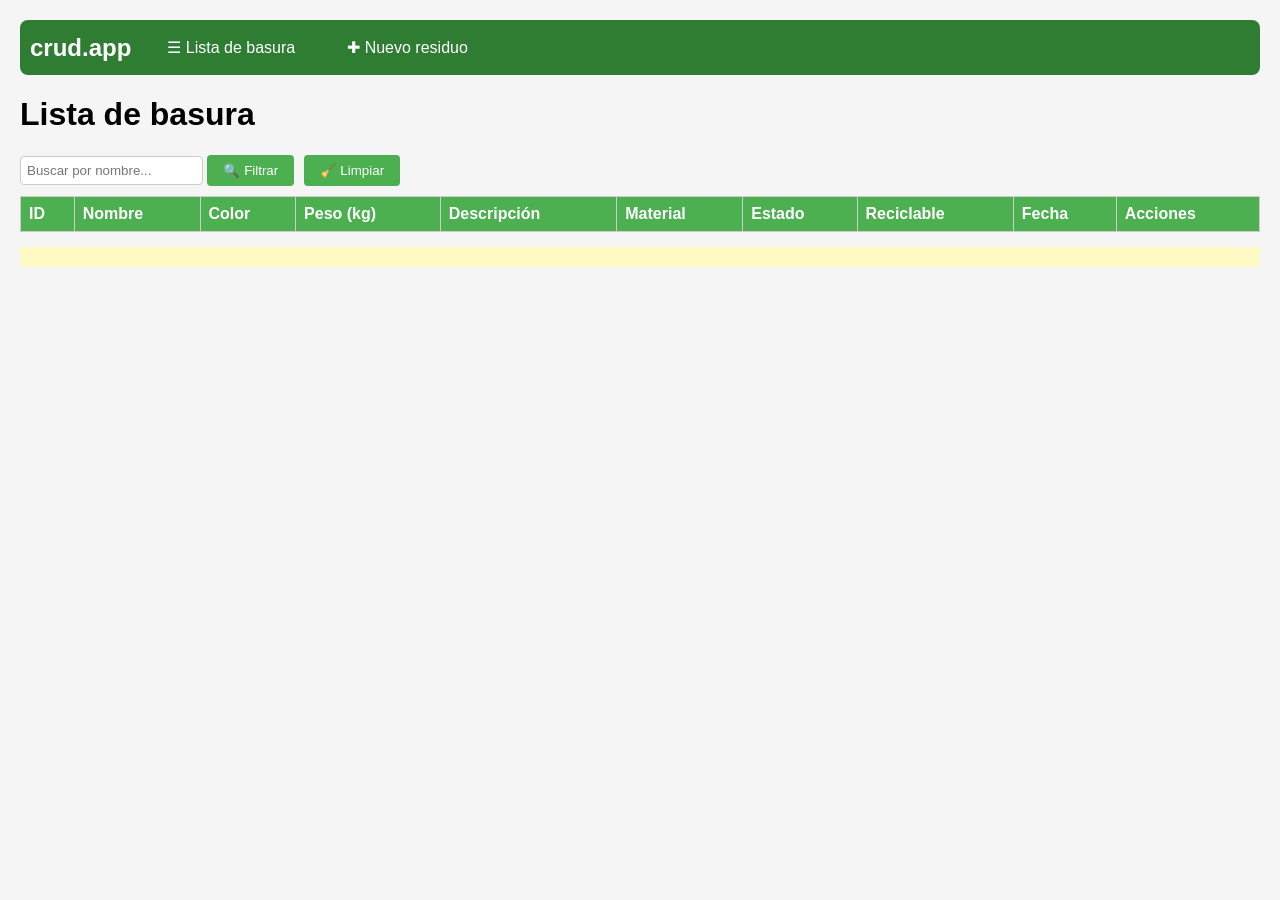
==== fuentes/index.html @ ec2d8729 "Añadir index.html con dos vistas, modelo basura.js y estilos CSS" ====
<!DOCTYPE html>
<html lang="es">
<head>
    <meta charset="UTF-8">
    <meta name="viewport" content="width=device-width, initial-scale=1.0">
    <title>CRUD Basura · ODS 13</title>
    <!-- Enlazamos vuestro archivo CSS externo -->
    <link rel="stylesheet" href="styles.css">
</head>
<body>

<!-- ==================== VISTA 1: MENÚ DE NAVEGACIÓN ==================== -->
<nav>
    <div class="nav-brand">crud<span>.app</span></div>
    <ul class="nav-links">
        <li><button id="btnMostrarLista">☰ Lista de basura</button></li>
        <li><button id="btnMostrarFormulario">✚ Nuevo residuo</button></li>
    </ul>
</nav>

<!-- ==================== VISTA 2: LISTADO DE ENTIDADES ==================== -->
<div id="vistaListado">
    <main>
        <h1>Lista de basura</h1>
        <!-- Filtro de búsqueda sencillo -->
        <div>
            <input type="text" id="filtroNombre" placeholder="Buscar por nombre...">
            <button id="btnFiltrar">🔍 Filtrar</button>
            <button id="btnLimpiarFiltro">🧹 Limpiar</button>
        </div>
        
        <!-- Tabla de residuos -->
        <table border="1">
            <thead>
                <tr>
                    <th>ID</th>
                    <th>Nombre</th>
                    <th>Color</th>
                    <th>Peso (kg)</th>
                    <th>Descripción</th>
                    <th>Material</th>
                    <th>Estado</th>
                    <th>Reciclable</th>
                    <th>Fecha</th>
                    <th>Acciones</th>
                </tr>
            </thead>
            <tbody id="lista-body">
                <!-- Se llenará con JavaScript -->
            </tbody>
        </table>
    </main>
</div>

<!-- ==================== VISTA 3: FORMULARIO (oculta al inicio) ==================== -->
<div id="vistaFormulario" class="vista-oculta">
    <main>
        <h1 id="tituloFormulario">Formulario de basura (Nuevo)</h1>
        <form id="form-basura">
            <input type="hidden" id="basuraId" name="id" value="">
            
            <div class="campo">
                <label for="nombre">Nombre de la basura:</label>
                <input id="nombre" name="nombre" type="text" placeholder="Ej. cable, tapa, trozo" required>
            </div>
            <div class="campo">
                <label for="colorBasura">Color de la basura:</label>
                <input id="colorBasura" name="colorBasura" type="text" placeholder="Ej. rojo, verde, gris" required>
            </div>
            <div class="campo">
                <label for="pesoBasura">Peso de la basura (kg):</label>
                <input id="pesoBasura" name="pesoBasura" type="number" min="0" step="0.01" placeholder="0.00" required>
            </div>
            <div class="campo">
                <label for="material">Material o tipo:</label>
                <select id="material" name="material" required>
                    <option value="">Elige un material</option>
                    <option value="oro">Oro</option>
                    <option value="plata">Plata</option>
                    <option value="cobre">Cobre</option>
                    <option value="aluminio">Aluminio</option>
                    <option value="hierro">Hierro</option>
                    <option value="plastico">Plástico</option>
                    <option value="vidrio">Vidrio</option>
                    <option value="papel">Papel</option>
                </select>
            </div>
            <div class="campo">
                <label for="descripcion">Descripción:</label>
                <textarea id="descripcion" name="descripcion" rows="4" placeholder="Describe el estado o detalles" required></textarea>
            </div>
            <div class="campo">
                <label>Estado:</label>
                <label><input type="radio" name="estado" value="nuevo" required> Nuevo</label>
                <label><input type="radio" name="estado" value="usado"> Usado</label>
                <label><input type="radio" name="estado" value="rotura"> Roto</label>
            </div>
            <div class="campo">
                <label><input id="reciclable" name="reciclable" type="checkbox"> Reciclable ♻️</label>
            </div>
            <div class="campo">
                <label for="fecha">Fecha de recogida:</label>
                <input id="fecha" name="fecha" type="date" required>
            </div>
            <input type="hidden" name="origen" value="formulario-basura">
            <button type="submit">💾 Guardar</button>
            <button type="button" id="btnCancelar">❌ Cancelar</button>
        </form>
    </main>
</div>

<!-- Zona para mensajes de éxito/error -->
<div id="mensaje"></div>

<!-- Enlazamos los archivos JavaScript (los crearemos después) -->
<script src="js/modelos/basura.js"></script>
<script src="js/app.js"></script>
</body>
</html>
---- fuentes/styles.css ----
/* Estilos básicos para el CRUD de Basura - ODS 13 */

body {
    font-family: Arial, sans-serif;
    margin: 20px;
    background-color: #f5f5f5;
}

nav {
    background-color: #2e7d32;
    padding: 10px;
    border-radius: 8px;
    margin-bottom: 20px;
    display: flex;
    align-items: center;
    gap: 20px;
}

.nav-brand {
    color: white;
    font-weight: bold;
    font-size: 1.5rem;
}

.nav-links {
    list-style: none;
    display: flex;
    gap: 15px;
    margin: 0;
    padding: 0;
}

.nav-links button {
    background: none;
    border: none;
    color: white;
    font-size: 1rem;
    cursor: pointer;
    padding: 8px 16px;
    border-radius: 4px;
}

.nav-links button:hover {
    background-color: #1b5e20;
}

/* Clase para ocultar vistas */
.vista-oculta {
    display: none !important;
}

/* Estilos para tablas */
table {
    width: 100%;
    border-collapse: collapse;
    background: white;
    margin-top: 10px;
}

th, td {
    border: 1px solid #ccc;
    padding: 8px;
    text-align: left;
}

th {
    background-color: #4caf50;
    color: white;
}

/* Estilos para formularios */
.campo {
    margin-bottom: 15px;
}

label {
    display: inline-block;
    margin-right: 10px;
}

input, select, textarea {
    padding: 6px;
    border: 1px solid #ccc;
    border-radius: 4px;
}

button {
    padding: 8px 16px;
    background-color: #4caf50;
    color: white;
    border: none;
    border-radius: 4px;
    cursor: pointer;
    margin-right: 5px;
}

button.eliminar {
    background-color: #f44336;
}

button.editar {
    background-color: #ff9800;
    color: black;
}

#mensaje {
    margin-top: 15px;
    padding: 10px;
    border-radius: 4px;
    background-color: #fff9c4;
}
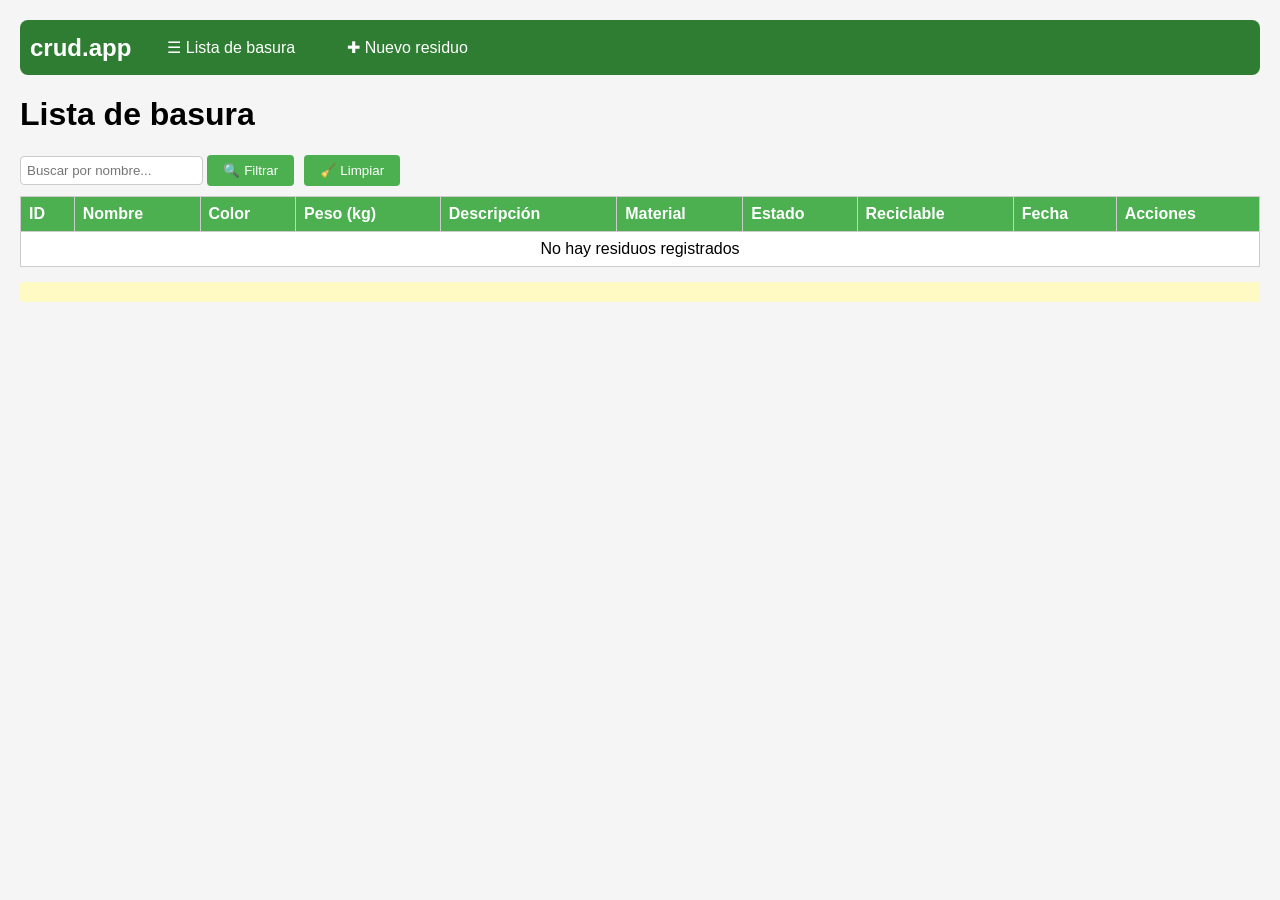
==== commit bee0993c: "CRUD completo con ODS 13, dos vistas y localStorage" ====
--- a/fuentes/index.html
+++ b/fuentes/index.html
@@ -114,6 +114,6 @@
 
 <!-- Enlazamos los archivos JavaScript (los crearemos después) -->
 <script src="js/modelos/basura.js"></script>
-<script src="js/app.js"></script>
+<script src="js/modelos/app.js"></script>
 </body>
 </html>
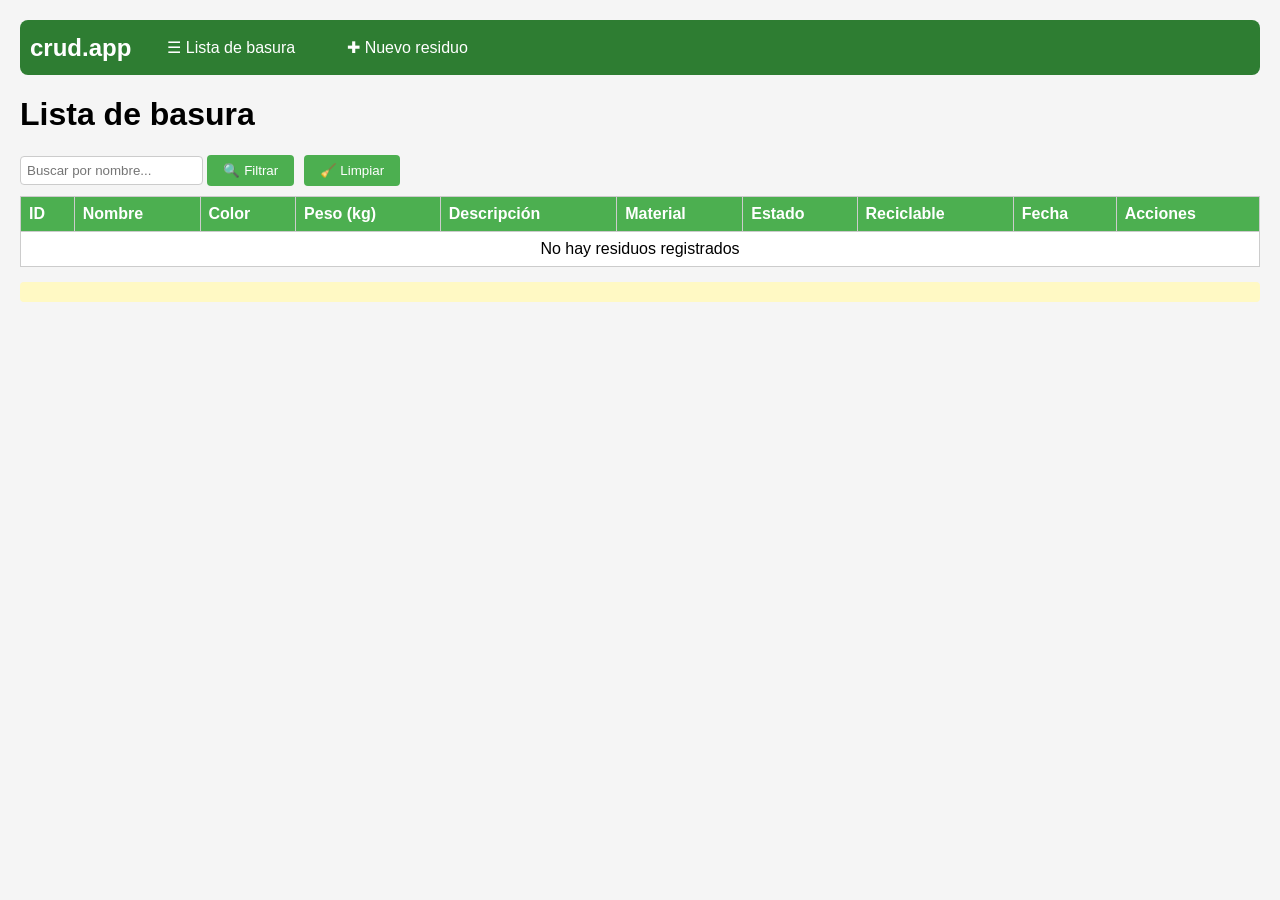
==== commit b24c7de1: "Completo ODS" ====
--- a/fuentes/index.html
+++ b/fuentes/index.html
@@ -114,6 +114,6 @@
 
 <!-- Enlazamos los archivos JavaScript (los crearemos después) -->
 <script src="js/modelos/basura.js"></script>
-<script src="js/modelos/app.js"></script>
+<script src="js/app.js"></script>
 </body>
 </html>
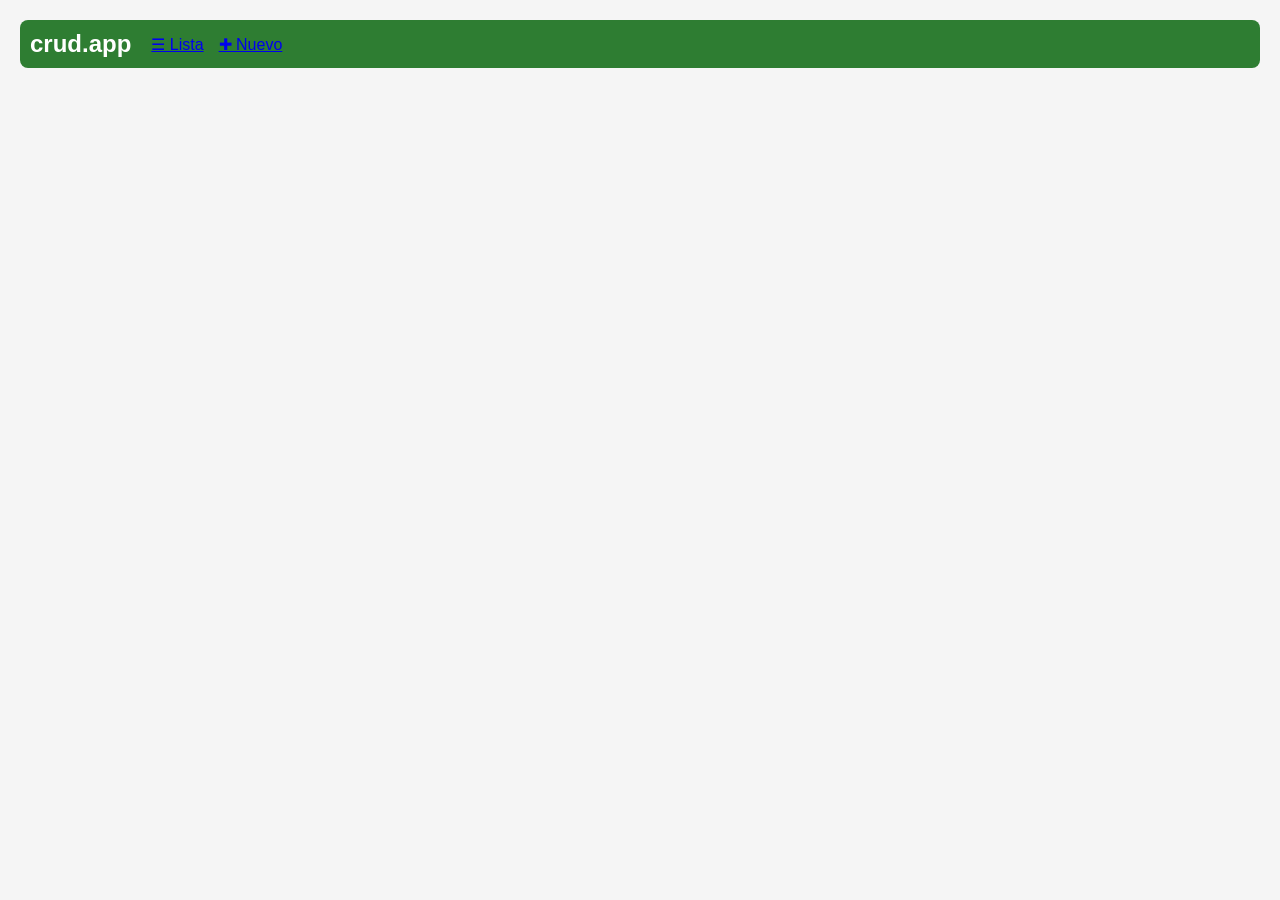
==== commit fae7f127: "CambiosMoodle" ====
--- a/fuentes/index.html
+++ b/fuentes/index.html
@@ -1,119 +1,30 @@
 <!DOCTYPE html>
 <html lang="es">
 <head>
-    <meta charset="UTF-8">
-    <meta name="viewport" content="width=device-width, initial-scale=1.0">
-    <title>CRUD Basura · ODS 13</title>
-    <!-- Enlazamos vuestro archivo CSS externo -->
-    <link rel="stylesheet" href="styles.css">
+  <meta charset="UTF-8" />
+  <meta name="viewport" content="width=device-width, initial-scale=1.0" />
+  <title>Menú-Delta</title>
+  <link href="https://fonts.googleapis.com/css2?family=JetBrains+Mono:wght@400;700&family=Sora:wght@300;600;800&display=swap" rel="stylesheet" />
+  <link rel="stylesheet" href="styles.css" />
 </head>
 <body>
 
-<!-- ==================== VISTA 1: MENÚ DE NAVEGACIÓN ==================== -->
 <nav>
-    <div class="nav-brand">crud<span>.app</span></div>
-    <ul class="nav-links">
-        <li><button id="btnMostrarLista">☰ Lista de basura</button></li>
-        <li><button id="btnMostrarFormulario">✚ Nuevo residuo</button></li>
-    </ul>
+  <div class="nav-brand">crud<span>.app</span></div>
+
+  <ul class="nav-links">
+    <li>
+      <a href="lista.html">
+        ☰ Lista
+      </a>
+    </li>
+    <li>
+      <a href="formulario.html">
+        ✚ Nuevo
+      </a>
+    </li>
+  </ul>
 </nav>
 
-<!-- ==================== VISTA 2: LISTADO DE ENTIDADES ==================== -->
-<div id="vistaListado">
-    <main>
-        <h1>Lista de basura</h1>
-        <!-- Filtro de búsqueda sencillo -->
-        <div>
-            <input type="text" id="filtroNombre" placeholder="Buscar por nombre...">
-            <button id="btnFiltrar">🔍 Filtrar</button>
-            <button id="btnLimpiarFiltro">🧹 Limpiar</button>
-        </div>
-        
-        <!-- Tabla de residuos -->
-        <table border="1">
-            <thead>
-                <tr>
-                    <th>ID</th>
-                    <th>Nombre</th>
-                    <th>Color</th>
-                    <th>Peso (kg)</th>
-                    <th>Descripción</th>
-                    <th>Material</th>
-                    <th>Estado</th>
-                    <th>Reciclable</th>
-                    <th>Fecha</th>
-                    <th>Acciones</th>
-                </tr>
-            </thead>
-            <tbody id="lista-body">
-                <!-- Se llenará con JavaScript -->
-            </tbody>
-        </table>
-    </main>
-</div>
-
-<!-- ==================== VISTA 3: FORMULARIO (oculta al inicio) ==================== -->
-<div id="vistaFormulario" class="vista-oculta">
-    <main>
-        <h1 id="tituloFormulario">Formulario de basura (Nuevo)</h1>
-        <form id="form-basura">
-            <input type="hidden" id="basuraId" name="id" value="">
-            
-            <div class="campo">
-                <label for="nombre">Nombre de la basura:</label>
-                <input id="nombre" name="nombre" type="text" placeholder="Ej. cable, tapa, trozo" required>
-            </div>
-            <div class="campo">
-                <label for="colorBasura">Color de la basura:</label>
-                <input id="colorBasura" name="colorBasura" type="text" placeholder="Ej. rojo, verde, gris" required>
-            </div>
-            <div class="campo">
-                <label for="pesoBasura">Peso de la basura (kg):</label>
-                <input id="pesoBasura" name="pesoBasura" type="number" min="0" step="0.01" placeholder="0.00" required>
-            </div>
-            <div class="campo">
-                <label for="material">Material o tipo:</label>
-                <select id="material" name="material" required>
-                    <option value="">Elige un material</option>
-                    <option value="oro">Oro</option>
-                    <option value="plata">Plata</option>
-                    <option value="cobre">Cobre</option>
-                    <option value="aluminio">Aluminio</option>
-                    <option value="hierro">Hierro</option>
-                    <option value="plastico">Plástico</option>
-                    <option value="vidrio">Vidrio</option>
-                    <option value="papel">Papel</option>
-                </select>
-            </div>
-            <div class="campo">
-                <label for="descripcion">Descripción:</label>
-                <textarea id="descripcion" name="descripcion" rows="4" placeholder="Describe el estado o detalles" required></textarea>
-            </div>
-            <div class="campo">
-                <label>Estado:</label>
-                <label><input type="radio" name="estado" value="nuevo" required> Nuevo</label>
-                <label><input type="radio" name="estado" value="usado"> Usado</label>
-                <label><input type="radio" name="estado" value="rotura"> Roto</label>
-            </div>
-            <div class="campo">
-                <label><input id="reciclable" name="reciclable" type="checkbox"> Reciclable ♻️</label>
-            </div>
-            <div class="campo">
-                <label for="fecha">Fecha de recogida:</label>
-                <input id="fecha" name="fecha" type="date" required>
-            </div>
-            <input type="hidden" name="origen" value="formulario-basura">
-            <button type="submit">💾 Guardar</button>
-            <button type="button" id="btnCancelar">❌ Cancelar</button>
-        </form>
-    </main>
-</div>
-
-<!-- Zona para mensajes de éxito/error -->
-<div id="mensaje"></div>
-
-<!-- Enlazamos los archivos JavaScript (los crearemos después) -->
-<script src="js/modelos/basura.js"></script>
-<script src="js/app.js"></script>
 </body>
 </html>
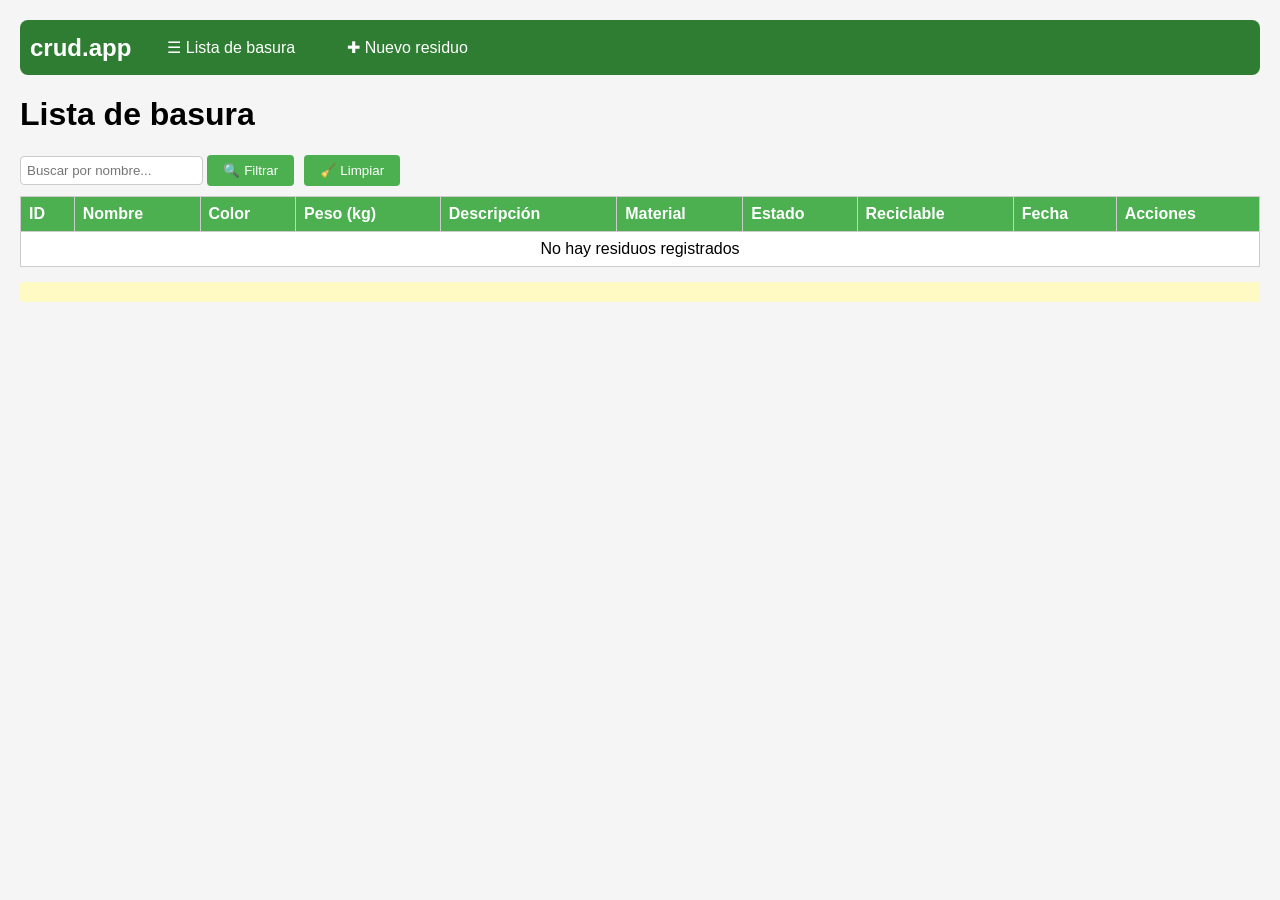
==== commit c9493a0b: "Remove emojis from submit and cancel buttons" ====
--- a/fuentes/index.html
+++ b/fuentes/index.html
@@ -1,30 +1,119 @@
 <!DOCTYPE html>
 <html lang="es">
 <head>
-  <meta charset="UTF-8" />
-  <meta name="viewport" content="width=device-width, initial-scale=1.0" />
-  <title>Menú-Delta</title>
-  <link href="https://fonts.googleapis.com/css2?family=JetBrains+Mono:wght@400;700&family=Sora:wght@300;600;800&display=swap" rel="stylesheet" />
-  <link rel="stylesheet" href="styles.css" />
+    <meta charset="UTF-8">
+    <meta name="viewport" content="width=device-width, initial-scale=1.0">
+    <title>CRUD Basura · ODS 13</title>
+    <!-- Enlazamos vuestro archivo CSS externo -->
+    <link rel="stylesheet" href="styles.css">
 </head>
 <body>
 
+<!-- ==================== VISTA 1: MENÚ DE NAVEGACIÓN ==================== -->
 <nav>
-  <div class="nav-brand">crud<span>.app</span></div>
-
-  <ul class="nav-links">
-    <li>
-      <a href="lista.html">
-        ☰ Lista
-      </a>
-    </li>
-    <li>
-      <a href="formulario.html">
-        ✚ Nuevo
-      </a>
-    </li>
-  </ul>
+    <div class="nav-brand">crud<span>.app</span></div>
+    <ul class="nav-links">
+        <li><button id="btnMostrarLista">☰ Lista de basura</button></li>
+        <li><button id="btnMostrarFormulario">✚ Nuevo residuo</button></li>
+    </ul>
 </nav>
 
+<!-- ==================== VISTA 2: LISTADO DE ENTIDADES ==================== -->
+<div id="vistaListado">
+    <main>
+        <h1>Lista de basura</h1>
+        <!-- Filtro de búsqueda sencillo -->
+        <div>
+            <input type="text" id="filtroNombre" placeholder="Buscar por nombre...">
+            <button id="btnFiltrar">🔍 Filtrar</button>
+            <button id="btnLimpiarFiltro">🧹 Limpiar</button>
+        </div>
+        
+        <!-- Tabla de residuos -->
+        <table border="1">
+            <thead>
+                <tr>
+                    <th>ID</th>
+                    <th>Nombre</th>
+                    <th>Color</th>
+                    <th>Peso (kg)</th>
+                    <th>Descripción</th>
+                    <th>Material</th>
+                    <th>Estado</th>
+                    <th>Reciclable</th>
+                    <th>Fecha</th>
+                    <th>Acciones</th>
+                </tr>
+            </thead>
+            <tbody id="lista-body">
+                <!-- Se llenará con JavaScript -->
+            </tbody>
+        </table>
+    </main>
+</div>
+
+<!-- ==================== VISTA 3: FORMULARIO (oculta al inicio) ==================== -->
+<div id="vistaFormulario" class="vista-oculta">
+    <main>
+        <h1 id="tituloFormulario">Formulario de basura (Nuevo)</h1>
+        <form id="form-basura">
+            <input type="hidden" id="basuraId" name="id" value="">
+            
+            <div class="campo">
+                <label for="nombre">Nombre de la basura:</label>
+                <input id="nombre" name="nombre" type="text" placeholder="Ej. cable, tapa, trozo" required>
+            </div>
+            <div class="campo">
+                <label for="colorBasura">Color de la basura:</label>
+                <input id="colorBasura" name="colorBasura" type="text" placeholder="Ej. rojo, verde, gris" required>
+            </div>
+            <div class="campo">
+                <label for="pesoBasura">Peso de la basura (kg):</label>
+                <input id="pesoBasura" name="pesoBasura" type="number" min="0" step="0.01" placeholder="0.00" required>
+            </div>
+            <div class="campo">
+                <label for="material">Material o tipo:</label>
+                <select id="material" name="material" required>
+                    <option value="">Elige un material</option>
+                    <option value="oro">Oro</option>
+                    <option value="plata">Plata</option>
+                    <option value="cobre">Cobre</option>
+                    <option value="aluminio">Aluminio</option>
+                    <option value="hierro">Hierro</option>
+                    <option value="plastico">Plástico</option>
+                    <option value="vidrio">Vidrio</option>
+                    <option value="papel">Papel</option>
+                </select>
+            </div>
+            <div class="campo">
+                <label for="descripcion">Descripción:</label>
+                <textarea id="descripcion" name="descripcion" rows="4" placeholder="Describe el estado o detalles" required></textarea>
+            </div>
+            <div class="campo">
+                <label>Estado:</label>
+                <label><input type="radio" name="estado" value="nuevo" required> Nuevo</label>
+                <label><input type="radio" name="estado" value="usado"> Usado</label>
+                <label><input type="radio" name="estado" value="rotura"> Roto</label>
+            </div>
+            <div class="campo">
+                <label><input id="reciclable" name="reciclable" type="checkbox"> Reciclable ♻️</label>
+            </div>
+            <div class="campo">
+                <label for="fecha">Fecha de recogida:</label>
+                <input id="fecha" name="fecha" type="date" required>
+            </div>
+            <input type="hidden" name="origen" value="formulario-basura">
+            <button type="submit"> Guardar</button>
+            <button type="button" id="btnCancelar"> Cancelar</button>
+        </form>
+    </main>
+</div>
+
+<!-- Zona para mensajes de éxito/error -->
+<div id="mensaje"></div>
+
+<!-- Enlazamos los archivos JavaScript (los crearemos después) -->
+<script src="js/modelos/basura.js"></script>
+<script src="js/app.js"></script>
 </body>
-</html>+</html>
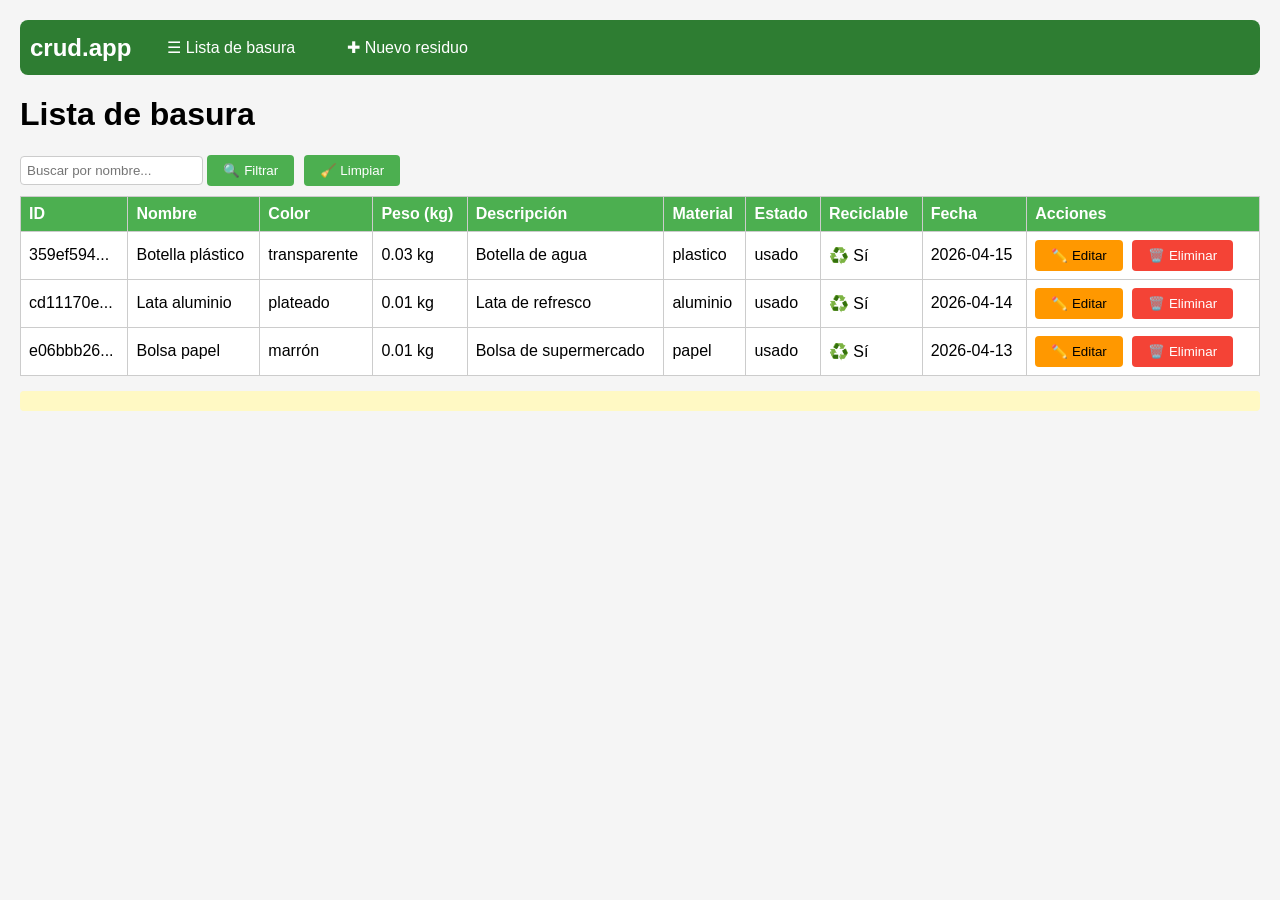
==== commit b8a97a55: "proyecto limpio" ====
--- a/fuentes/index.html
+++ b/fuentes/index.html
@@ -4,12 +4,10 @@
     <meta charset="UTF-8">
     <meta name="viewport" content="width=device-width, initial-scale=1.0">
     <title>CRUD Basura · ODS 13</title>
-    <!-- Enlazamos vuestro archivo CSS externo -->
     <link rel="stylesheet" href="styles.css">
 </head>
 <body>
 
-<!-- ==================== VISTA 1: MENÚ DE NAVEGACIÓN ==================== -->
 <nav>
     <div class="nav-brand">crud<span>.app</span></div>
     <ul class="nav-links">
@@ -18,18 +16,14 @@
     </ul>
 </nav>
 
-<!-- ==================== VISTA 2: LISTADO DE ENTIDADES ==================== -->
 <div id="vistaListado">
     <main>
         <h1>Lista de basura</h1>
-        <!-- Filtro de búsqueda sencillo -->
         <div>
             <input type="text" id="filtroNombre" placeholder="Buscar por nombre...">
             <button id="btnFiltrar">🔍 Filtrar</button>
             <button id="btnLimpiarFiltro">🧹 Limpiar</button>
         </div>
-        
-        <!-- Tabla de residuos -->
         <table border="1">
             <thead>
                 <tr>
@@ -45,20 +39,17 @@
                     <th>Acciones</th>
                 </tr>
             </thead>
-            <tbody id="lista-body">
-                <!-- Se llenará con JavaScript -->
-            </tbody>
+            <tbody id="lista-body"></tbody>
         </table>
     </main>
 </div>
 
-<!-- ==================== VISTA 3: FORMULARIO (oculta al inicio) ==================== -->
 <div id="vistaFormulario" class="vista-oculta">
     <main>
         <h1 id="tituloFormulario">Formulario de basura (Nuevo)</h1>
         <form id="form-basura">
             <input type="hidden" id="basuraId" name="id" value="">
-            
+
             <div class="campo">
                 <label for="nombre">Nombre de la basura:</label>
                 <input id="nombre" name="nombre" type="text" placeholder="Ej. cable, tapa, trozo" required>
@@ -103,17 +94,17 @@
                 <input id="fecha" name="fecha" type="date" required>
             </div>
             <input type="hidden" name="origen" value="formulario-basura">
-            <button type="submit"> Guardar</button>
-            <button type="button" id="btnCancelar"> Cancelar</button>
+            <button type="submit">💾 Guardar</button>
+            <button type="button" id="btnCancelar">❌ Cancelar</button>
         </form>
     </main>
 </div>
 
-<!-- Zona para mensajes de éxito/error -->
 <div id="mensaje"></div>
 
-<!-- Enlazamos los archivos JavaScript (los crearemos después) -->
 <script src="js/modelos/basura.js"></script>
+<script src="js/controladores/controladorBasura.js"></script>
+<script src="js/vistas/vistaBasura.js"></script>
 <script src="js/app.js"></script>
 </body>
 </html>
--- a/fuentes/styles.css
+++ b/fuentes/styles.css
@@ -1,5 +1,3 @@
-/* Estilos básicos para el CRUD de Basura - ODS 13 */
-
 body {
     font-family: Arial, sans-serif;
     margin: 20px;
@@ -44,12 +42,10 @@
     background-color: #1b5e20;
 }
 
-/* Clase para ocultar vistas */
 .vista-oculta {
     display: none !important;
 }
 
-/* Estilos para tablas */
 table {
     width: 100%;
     border-collapse: collapse;
@@ -68,7 +64,6 @@
     color: white;
 }
 
-/* Estilos para formularios */
 .campo {
     margin-bottom: 15px;
 }
@@ -108,4 +103,4 @@
     padding: 10px;
     border-radius: 4px;
     background-color: #fff9c4;
-}+}
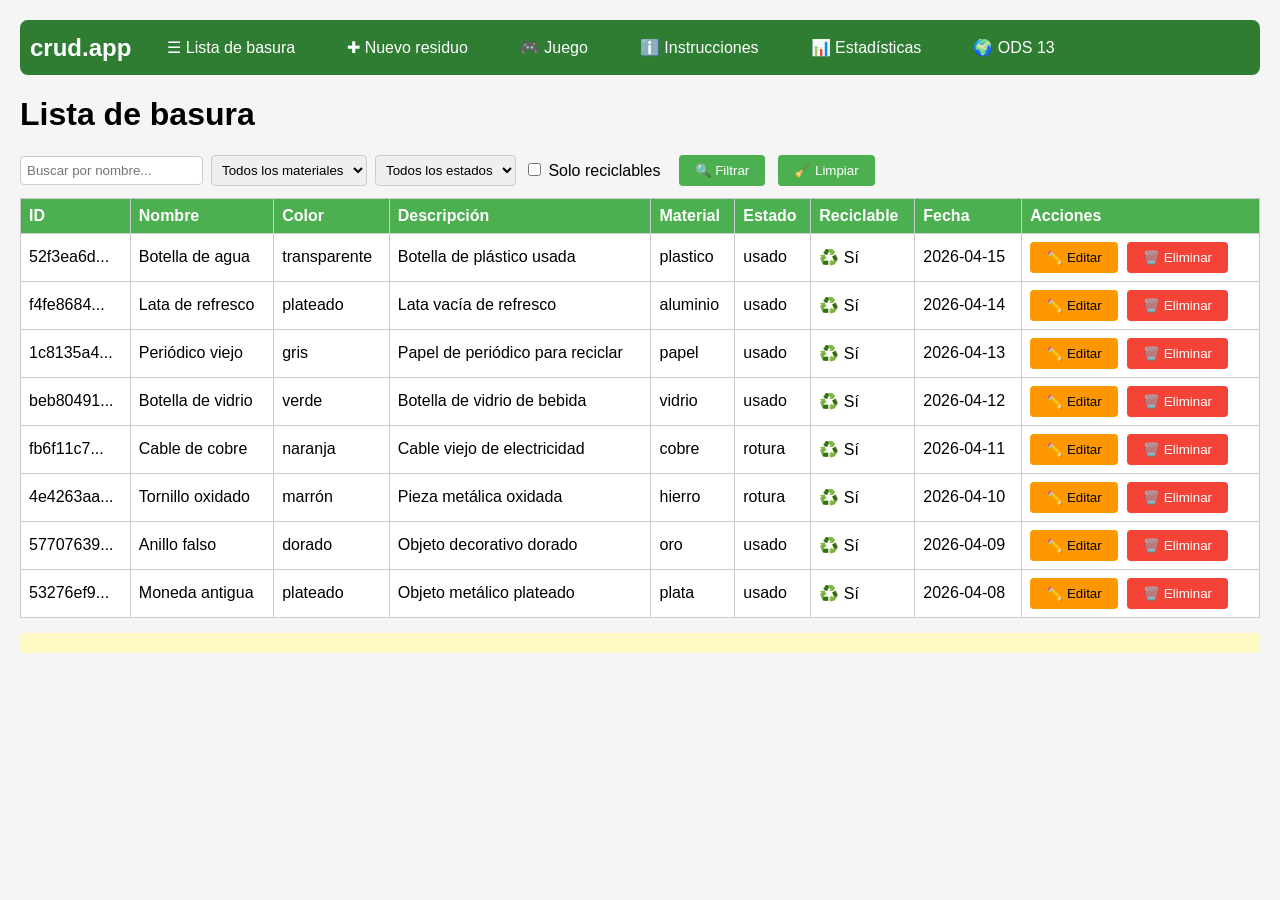
==== commit a0acac61: "HtmlArreglo" ====
--- a/fuentes/index.html
+++ b/fuentes/index.html
@@ -13,14 +13,36 @@
     <ul class="nav-links">
         <li><button id="btnMostrarLista">☰ Lista de basura</button></li>
         <li><button id="btnMostrarFormulario">✚ Nuevo residuo</button></li>
+        <li><button id="btnMostrarJuego">🎮 Juego</button></li>
+        <li><button id="btnMostrarInstrucciones">ℹ️ Instrucciones</button></li>
+        <li><button id="btnMostrarEstadisticas">📊 Estadísticas</button></li>
+        <li><button id="btnMostrarODS">🌍 ODS 13</button></li>
     </ul>
 </nav>
 
 <div id="vistaListado">
     <main>
         <h1>Lista de basura</h1>
-        <div>
+        <div class="filtros-crud">
             <input type="text" id="filtroNombre" placeholder="Buscar por nombre...">
+            <select id="filtroMaterial">
+                <option value="">Todos los materiales</option>
+                <option value="oro">Oro</option>
+                <option value="plata">Plata</option>
+                <option value="cobre">Cobre</option>
+                <option value="aluminio">Aluminio</option>
+                <option value="hierro">Hierro</option>
+                <option value="plastico">Plástico</option>
+                <option value="vidrio">Vidrio</option>
+                <option value="papel">Papel</option>
+            </select>
+            <select id="filtroEstado">
+                <option value="">Todos los estados</option>
+                <option value="nuevo">Nuevo</option>
+                <option value="usado">Usado</option>
+                <option value="rotura">Roto</option>
+            </select>
+            <label><input type="checkbox" id="filtroReciclable"> Solo reciclables</label>
             <button id="btnFiltrar">🔍 Filtrar</button>
             <button id="btnLimpiarFiltro">🧹 Limpiar</button>
         </div>
@@ -30,7 +52,6 @@
                     <th>ID</th>
                     <th>Nombre</th>
                     <th>Color</th>
-                    <th>Peso (kg)</th>
                     <th>Descripción</th>
                     <th>Material</th>
                     <th>Estado</th>
@@ -57,10 +78,6 @@
             <div class="campo">
                 <label for="colorBasura">Color de la basura:</label>
                 <input id="colorBasura" name="colorBasura" type="text" placeholder="Ej. rojo, verde, gris" required>
-            </div>
-            <div class="campo">
-                <label for="pesoBasura">Peso de la basura (kg):</label>
-                <input id="pesoBasura" name="pesoBasura" type="number" min="0" step="0.01" placeholder="0.00" required>
             </div>
             <div class="campo">
                 <label for="material">Material o tipo:</label>
@@ -93,6 +110,10 @@
                 <label for="fecha">Fecha de recogida:</label>
                 <input id="fecha" name="fecha" type="date" required>
             </div>
+            <div class="campo">
+                <label for="fotoResiduo">Foto del residuo:</label>
+                <input id="fotoResiduo" name="fotoResiduo" type="file" accept="image/*">
+            </div>
             <input type="hidden" name="origen" value="formulario-basura">
             <button type="submit">💾 Guardar</button>
             <button type="button" id="btnCancelar">❌ Cancelar</button>
@@ -100,11 +121,87 @@
     </main>
 </div>
 
+<div id="vistaJuego" class="vista-oculta">
+    <main>
+        <h1>Juego ODS 13: EcoRescate</h1>
+        <p>Recicla los residuos que caen por el escenario. Selecciona un objeto y arrástralo al contenedor correcto antes de que toque el suelo. También puedes usar las teclas 1-8.</p>
+
+        <div class="panel-juego">
+            <div class="campo">
+                <label for="nombreJugador">Nombre del jugador:</label>
+                <input id="nombreJugador" type="text" placeholder="Escribe tu nombre">
+            </div>
+            <button id="btnIniciarJuego">▶️ Empezar juego</button>
+            <button id="btnReiniciarJuego">🔄 Reiniciar</button>
+        </div>
+
+        <p id="puntuacionJuego">Jugador: - · Puntos: 0 · Aciertos: 0 · Fallos: 0 · Vidas: 3</p>
+
+        <section id="tableroJuego" class="tablero-juego">
+            <div class="cielo-juego">
+                <span>ODS 13</span>
+                <span>Acción por el clima</span>
+                <span>Objetos con velocidad aleatoria</span>
+            </div>
+            <div id="objetosJuego"></div>
+            <div id="infoResiduoJuego" class="info-residuo-juego">Pulsa empezar para jugar</div>
+        </section>
+
+        <section class="contenedores-juego">
+            <div class="zona-contenedor contenedor-amarillo" data-material="plastico">1<br>🟡 Plástico</div>
+            <div class="zona-contenedor contenedor-verde" data-material="vidrio">2<br>🟢 Vidrio</div>
+            <div class="zona-contenedor contenedor-azul" data-material="papel">3<br>🔵 Papel</div>
+            <div class="zona-contenedor contenedor-gris" data-material="aluminio">4<br>⚪ Aluminio</div>
+            <div class="zona-contenedor contenedor-marron" data-material="hierro">5<br>🟤 Hierro</div>
+            <div class="zona-contenedor contenedor-naranja" data-material="cobre">6<br>🟠 Cobre</div>
+            <div class="zona-contenedor contenedor-dorado" data-material="oro">7<br>🟨 Oro</div>
+            <div class="zona-contenedor contenedor-plata" data-material="plata">8<br>⬜ Plata</div>
+        </section>
+
+        <p id="resultadoJuego"></p>
+    </main>
+</div>
+
+<div id="vistaInstrucciones" class="vista-oculta">
+    <main>
+        <h1>Instrucciones</h1>
+        <p>Primero registra residuos en el CRUD. Después entra en el juego gráfico EcoRescate y clasifica los objetos que van cayendo por el tablero.</p>
+        <ul>
+            <li>Aparecen varios residuos en pantalla, cada uno con una velocidad aleatoria.</li>
+            <li>Haz click sobre un residuo para seleccionarlo.</li>
+            <li>Arrastra el residuo seleccionado hasta el contenedor correcto usando Drag & Drop.</li>
+            <li>También puedes hacer click en un contenedor para clasificar el residuo seleccionado.</li>
+            <li>Con teclado: 1 plástico, 2 vidrio, 3 papel, 4 aluminio, 5 hierro, 6 cobre, 7 oro y 8 plata.</li>
+            <li>Si un residuo toca el suelo, pierdes una vida.</li>
+        </ul>
+    </main>
+</div>
+
+<div id="vistaEstadisticas" class="vista-oculta">
+    <main>
+        <h1>Estadísticas del CRUD</h1>
+        <p id="estadisticasCrud">Pulsa en esta vista para actualizar las estadísticas.</p>
+    </main>
+</div>
+
+<div id="vistaODS" class="vista-oculta">
+    <main>
+        <h1>ODS 13 · Acción por el clima</h1>
+        <p>Este proyecto conciencia sobre la separación de residuos y el reciclaje, ayudando a reducir el impacto ambiental.</p>
+        <p>Más información en la web oficial de Naciones Unidas:
+            <a href="https://www.un.org/sustainabledevelopment/es/climate-change-2/" target="_blank">ODS 13 Acción por el clima</a>
+        </p>
+    </main>
+</div>
+
 <div id="mensaje"></div>
 
 <script src="js/modelos/basura.js"></script>
+<script src="js/modelos/jugador.js"></script>
 <script src="js/controladores/controladorBasura.js"></script>
+<script src="js/controladores/controladorJuego.js"></script>
 <script src="js/vistas/vistaBasura.js"></script>
+<script src="js/vistas/vistaJuego.js"></script>
 <script src="js/app.js"></script>
 </body>
 </html>
--- a/fuentes/styles.css
+++ b/fuentes/styles.css
@@ -104,3 +104,128 @@
     border-radius: 4px;
     background-color: #fff9c4;
 }
+
+
+.contenedores-juego {
+    display: flex;
+    flex-wrap: wrap;
+    gap: 12px;
+    margin-top: 20px;
+    max-width: 850px;
+}
+
+.zona-contenedor {
+    background: white;
+    border: 2px solid #4caf50;
+    border-radius: 10px;
+    padding: 18px;
+    min-width: 130px;
+    text-align: center;
+    cursor: pointer;
+}
+
+.zona-contenedor:hover {
+    background-color: #c8e6c9;
+}
+
+.mensaje-correcto {
+    background-color: #d4edda;
+    color: #155724;
+    padding: 10px;
+    border-radius: 4px;
+}
+
+.mensaje-error {
+    background-color: #f8d7da;
+    color: #721c24;
+    padding: 10px;
+    border-radius: 4px;
+}
+
+.panel-juego {
+    display: flex;
+    flex-wrap: wrap;
+    align-items: center;
+    gap: 10px;
+    margin-bottom: 10px;
+}
+
+.tablero-juego {
+    position: relative;
+    min-height: 420px;
+    border: 4px solid #2e7d32;
+    border-radius: 18px;
+    overflow: hidden;
+    background: linear-gradient(#b3e5fc, #e8f5e9 65%, #8d6e63 100%);
+    box-shadow: 0 4px 12px rgba(0, 0, 0, 0.18);
+    margin-top: 20px;
+    max-width: 850px;
+}
+
+.cielo-juego {
+    display: flex;
+    justify-content: space-between;
+    padding: 12px 18px;
+    color: #1b5e20;
+    font-weight: bold;
+}
+
+.residuo-grafico {
+    position: absolute;
+    width: 62px;
+    height: 62px;
+    border-radius: 50%;
+    background: white;
+    border: 4px solid #2e7d32;
+    display: flex;
+    align-items: center;
+    justify-content: center;
+    font-size: 2.2rem;
+    cursor: grab;
+    user-select: none;
+    box-shadow: 0 5px 10px rgba(0, 0, 0, 0.25);
+    transition: transform 0.15s, border-color 0.15s, background-color 0.15s;
+}
+
+.residuo-activo {
+    transform: scale(1.12) rotate(4deg);
+    border-color: #ff9800;
+}
+
+.residuo-seleccionado {
+    background-color: #fff9c4;
+    border-color: #ff9800;
+    transform: scale(1.08);
+}
+
+.info-residuo-juego {
+    position: absolute;
+    left: 18px;
+    bottom: 15px;
+    background: rgba(255, 255, 255, 0.9);
+    padding: 10px 14px;
+    border-radius: 10px;
+    font-weight: bold;
+}
+
+.contenedor-activo {
+    transform: scale(1.05);
+    outline: 4px solid #ffeb3b;
+}
+
+.contenedor-amarillo { background: #fff59d; }
+.contenedor-verde { background: #a5d6a7; }
+.contenedor-azul { background: #90caf9; }
+.contenedor-gris { background: #eeeeee; }
+.contenedor-marron { background: #bcaaa4; }
+.contenedor-naranja { background: #ffcc80; }
+.contenedor-dorado { background: #ffe082; }
+.contenedor-plata { background: #eceff1; }
+
+.filtros-crud {
+    display: flex;
+    flex-wrap: wrap;
+    gap: 8px;
+    align-items: center;
+    margin-bottom: 12px;
+}
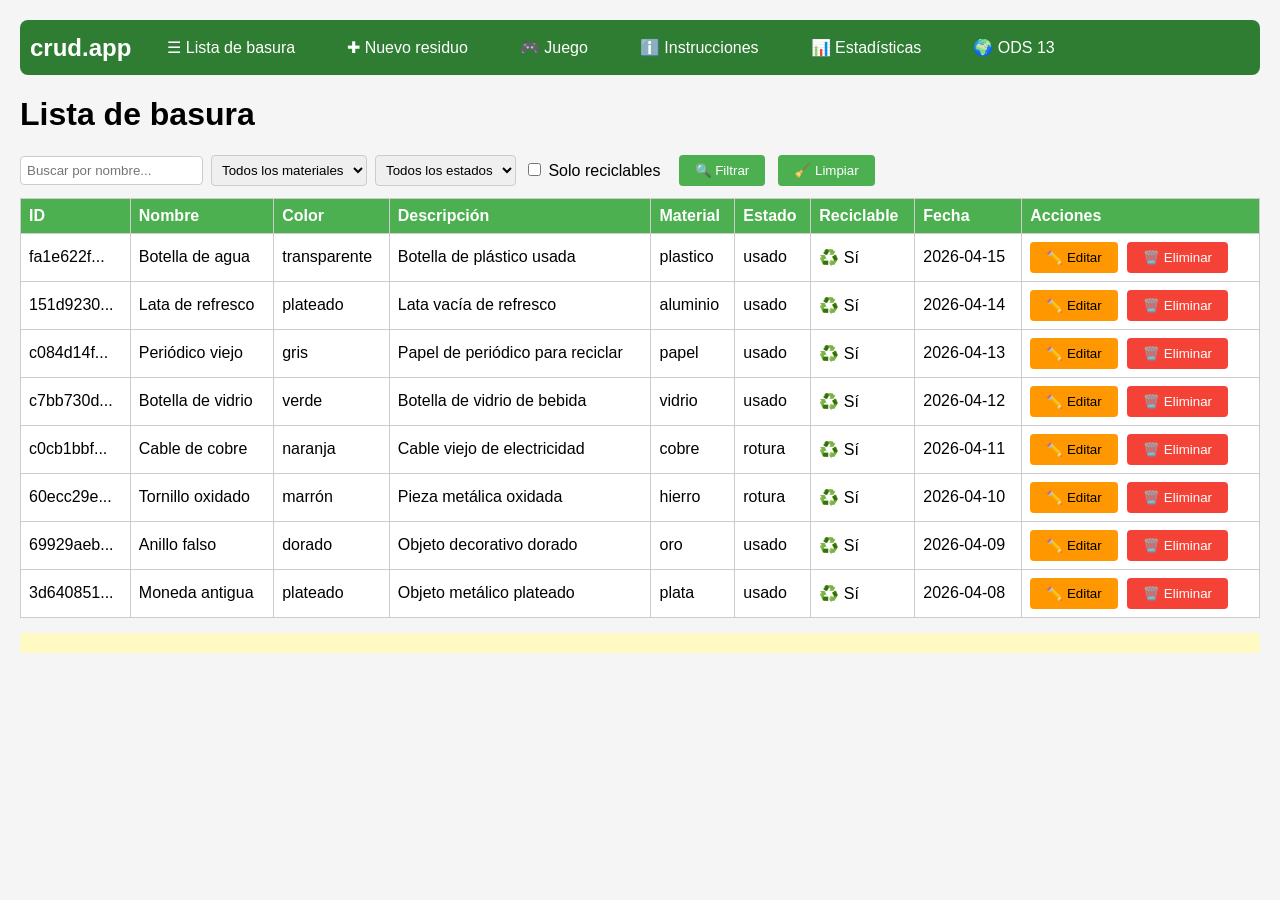
==== commit f9c873ec: "HTMLCambiado" ====
--- a/fuentes/index.html
+++ b/fuentes/index.html
@@ -110,10 +110,6 @@
                 <label for="fecha">Fecha de recogida:</label>
                 <input id="fecha" name="fecha" type="date" required>
             </div>
-            <div class="campo">
-                <label for="fotoResiduo">Foto del residuo:</label>
-                <input id="fotoResiduo" name="fotoResiduo" type="file" accept="image/*">
-            </div>
             <input type="hidden" name="origen" value="formulario-basura">
             <button type="submit">💾 Guardar</button>
             <button type="button" id="btnCancelar">❌ Cancelar</button>
